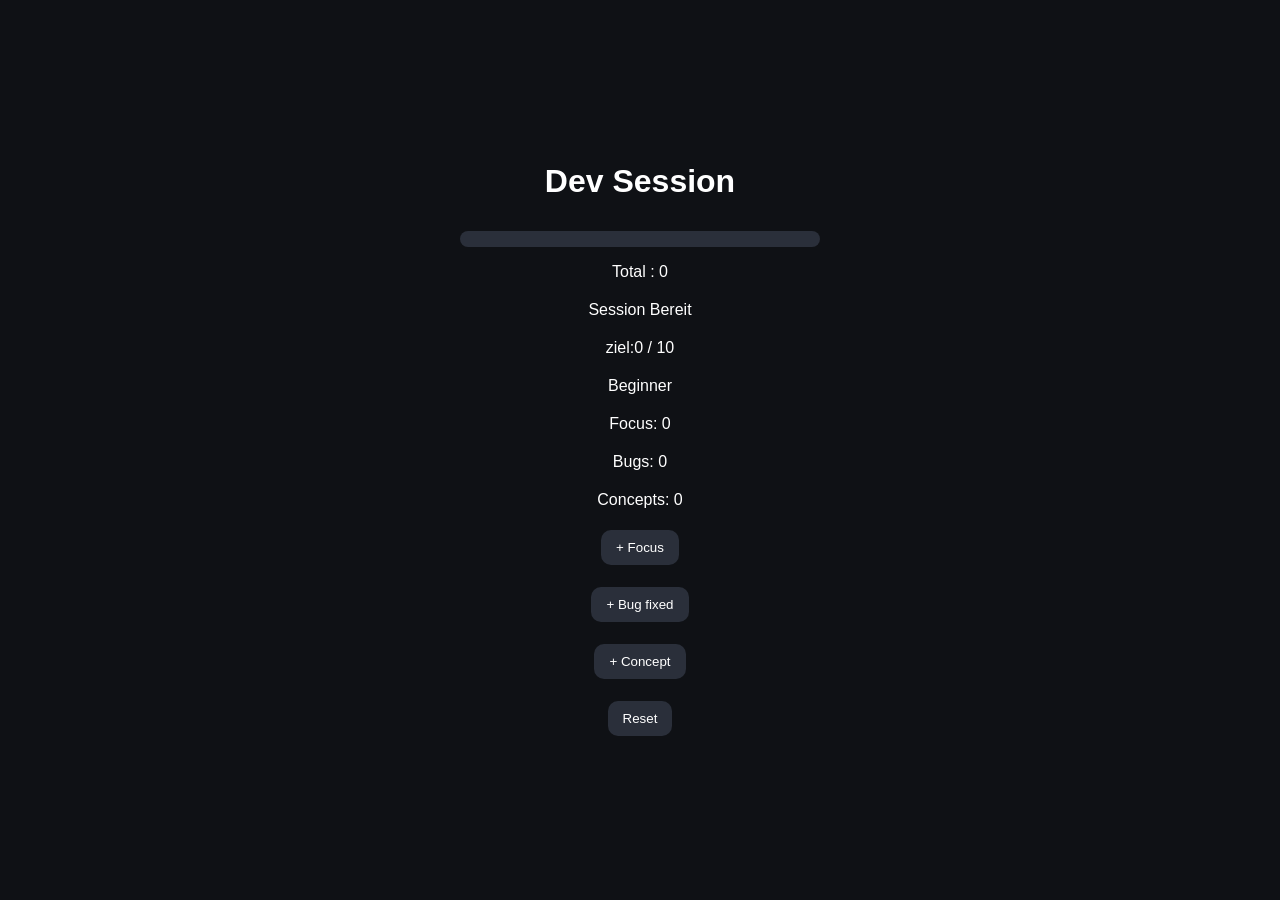
==== html/index.html @ 718a03f3 "Initial JavaScript learning projects" ====
<!DOCTYPE html>
<html lang="de">
<head>
    <meta charset="UTF-8">
    <meta name="viewport" content="width=device-width, initial-scale=1.0">
    <link rel="stylesheet" href="/css/base.css">
    <title>Dashboard</title>
</head>
<body>
    <h1>Dev Session</h1>

    <div id="progressBox">
  <div id="progressBar"></div>
</div>

    <p id="totalView">Total: 0</p>
<p id="statusView">Status: Session bereit</p>

<p id="goalView">Ziel: 0 / 10</p>
<p id="levelView">level: Beginner</p>
<p id="focusView">Focus: 0</p>
<p id="bugView">Bugs: 0</p>
<p id="conceptView">Concepts: 0</p>

<button id="focusBtn">+ Focus</button>
<button id="bugBtn">+ Bug fixed</button>
<button id="conceptBtn">+ Concept</button>
<button id="resetBtn">Reset</button>

<script src="/js/main.js"></script>
</body>
</html>
---- css/base.css ----
body {
  background: #0f1115;
  color: white;
  font-family: Arial, sans-serif;

  display: flex;
  justify-content: center;
  align-items: center;
  flex-direction: column;
  gap: 12px;
  height: 100vh;
  margin: 0;
}

#progressBox {
  margin-top: 15px;
  width: 360px;
  max-width: 90vw;
  height: 16px;
  background: #2a2f3a;
  border-radius: 10px;
  overflow: hidden;
}

#progressBar {
  width: 0%;
  height: 100%;
  border-radius: 10px;
  background: limegreen;
  transition: 0.3s;
}

h1, h2, p {
  margin: 4px 0;
}

.container {
  background: #1a1d23;
  padding: 30px;
  border-radius: 15px;
  width: 300px;
  text-align: center;

  box-shadow: 0 0 30px rgba(0,0,0,0.5);
}

button {
  background: #2a2f3a;
  color: white;
  border: none;
  padding: 10px 15px;
  margin: 5px;
  border-radius: 10px;
  cursor: pointer;

  transition: 0.2s;
}

button:hover {
  background: #3a4150;
}
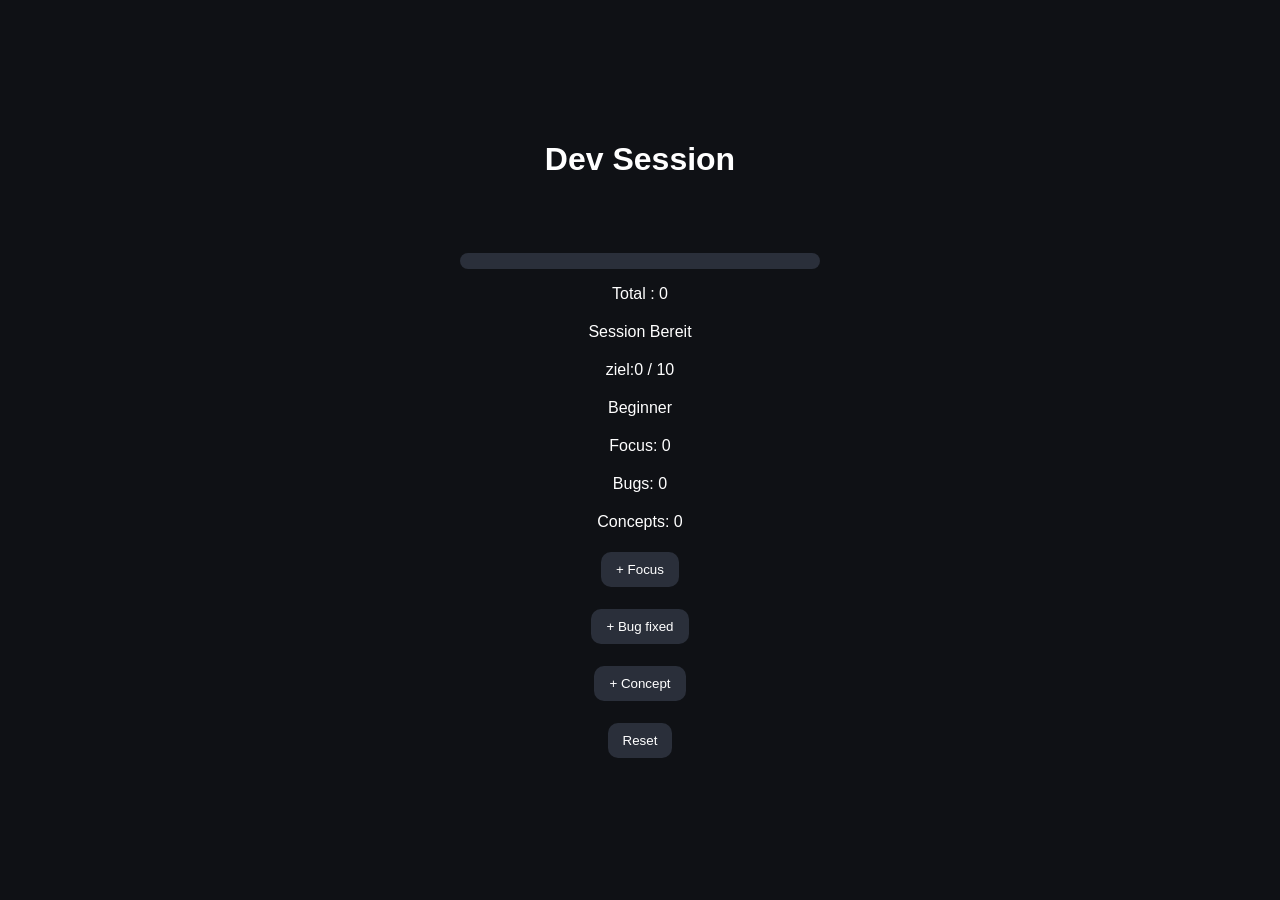
==== commit dcecda56: "add History tracking Feature" ====
--- a/html/index.html
+++ b/html/index.html
@@ -9,6 +9,7 @@
 <body>
     <h1>Dev Session</h1>
 
+    <ul id="historyList"></ul>
     <div id="progressBox">
   <div id="progressBar"></div>
 </div>
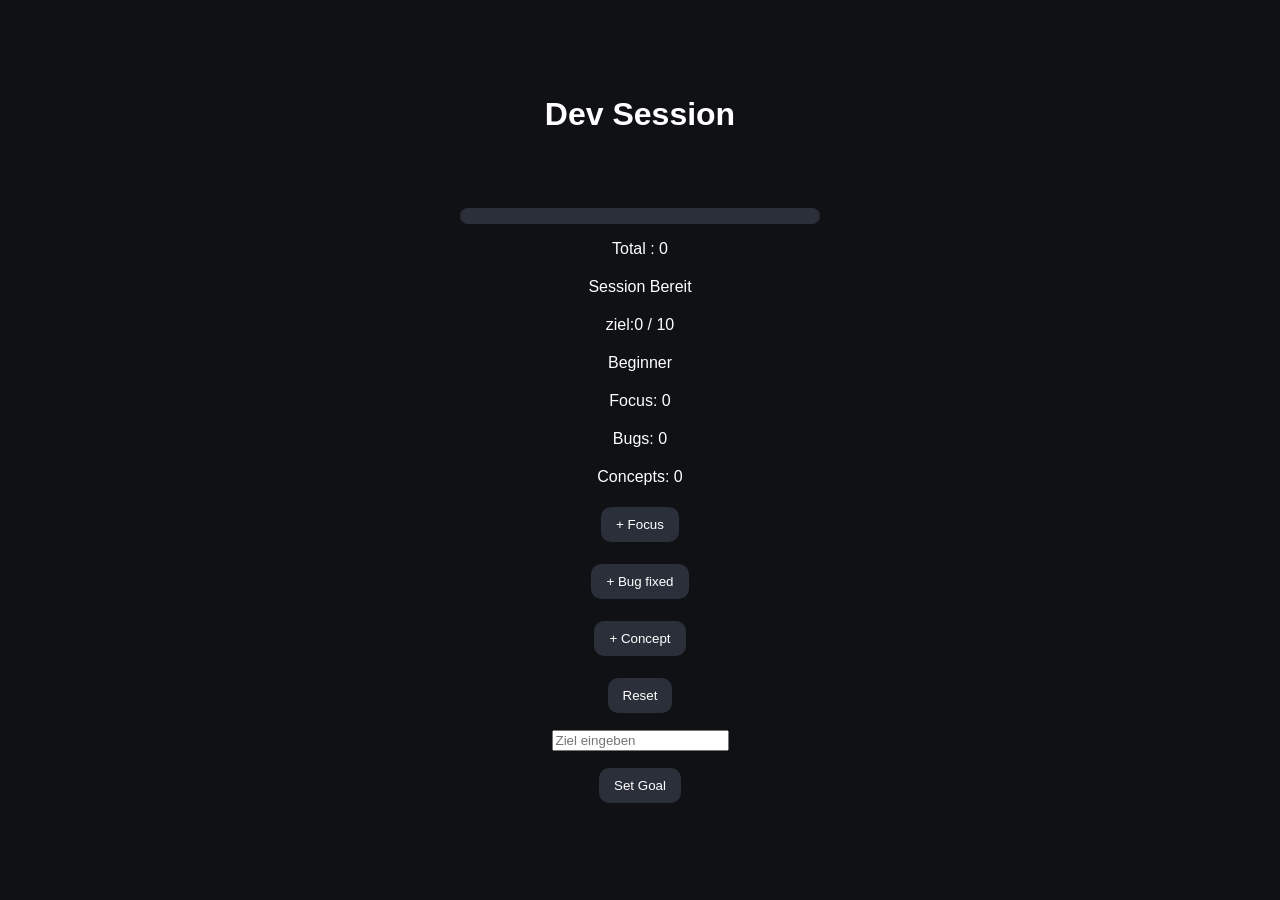
==== commit f6b23aad: "add LocalStorage and costum Goal feature" ====
--- a/html/index.html
+++ b/html/index.html
@@ -27,6 +27,8 @@
 <button id="bugBtn">+ Bug fixed</button>
 <button id="conceptBtn">+ Concept</button>
 <button id="resetBtn">Reset</button>
+<input id="goalInput" type="number" placeholder="Ziel eingeben">
+<button id="setGoalBtn">Set Goal</button>
 
 <script src="/js/main.js"></script>
 </body>
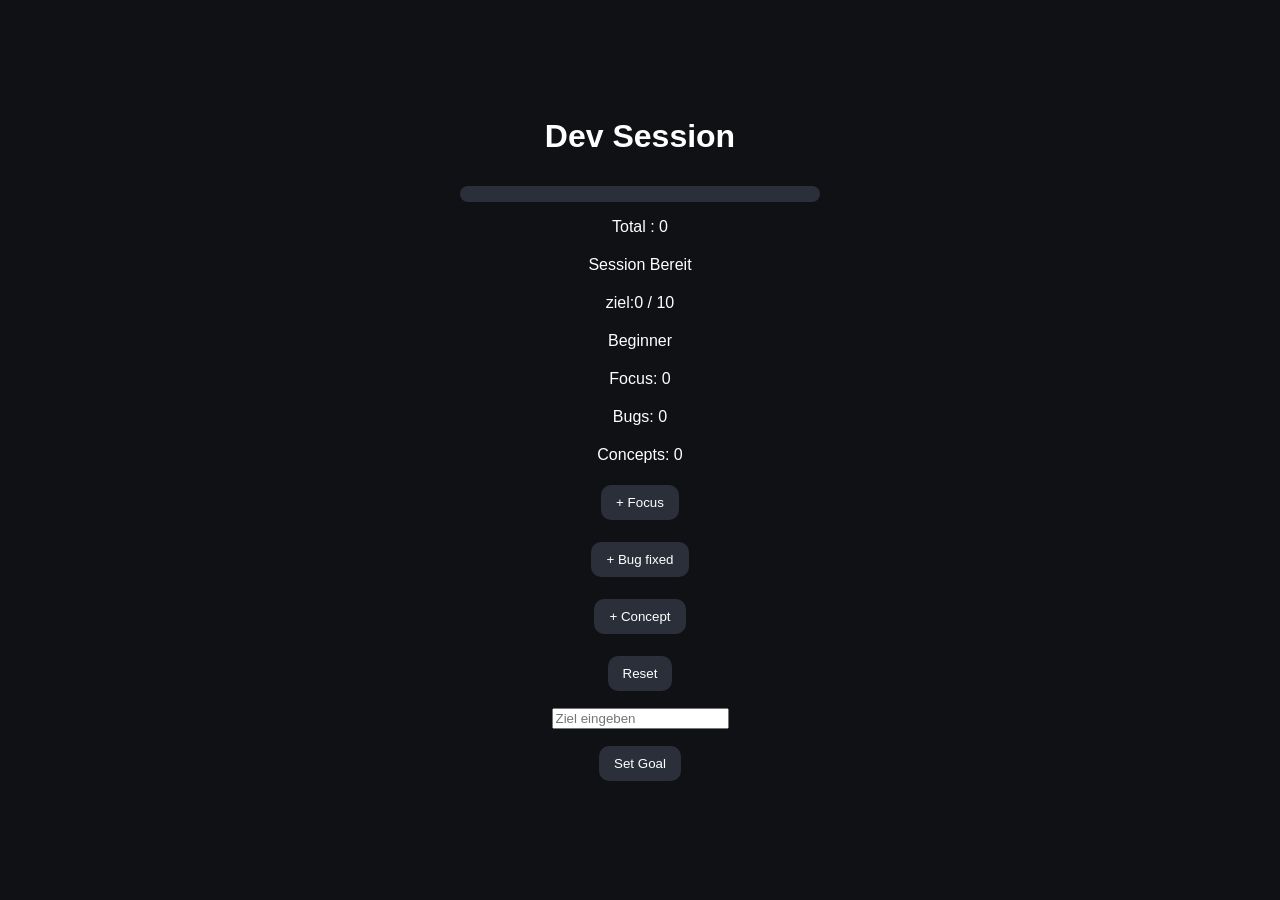
==== commit 1b96a806: "fixed interactionViewBug #3" ====
--- a/html/index.html
+++ b/html/index.html
@@ -9,7 +9,7 @@
 <body>
     <h1>Dev Session</h1>
 
-    <ul id="historyList"></ul>
+    
     <div id="progressBox">
   <div id="progressBar"></div>
 </div>
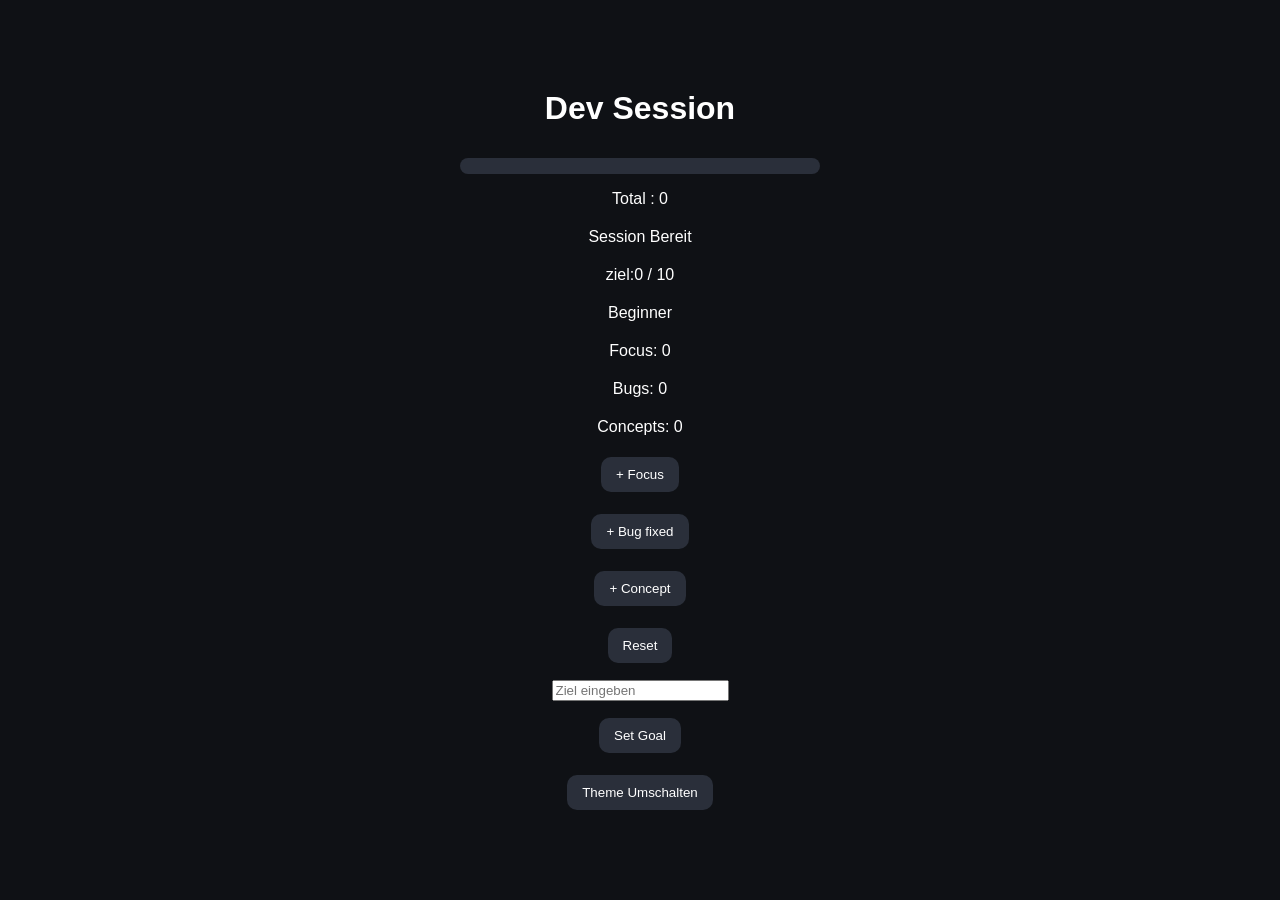
==== commit 2fb6dd8d: "dark/light theme toggle added closes #2" ====
--- a/html/index.html
+++ b/html/index.html
@@ -29,6 +29,7 @@
 <button id="resetBtn">Reset</button>
 <input id="goalInput" type="number" placeholder="Ziel eingeben">
 <button id="setGoalBtn">Set Goal</button>
+<button id="toggleTheme">Theme Umschalten</button>
 
 <script src="/js/main.js"></script>
 </body>
--- a/css/base.css
+++ b/css/base.css
@@ -59,3 +59,8 @@
 button:hover {
   background: #3a4150;
 }
+
+body.light {
+  background: white;
+  color: black;
+}
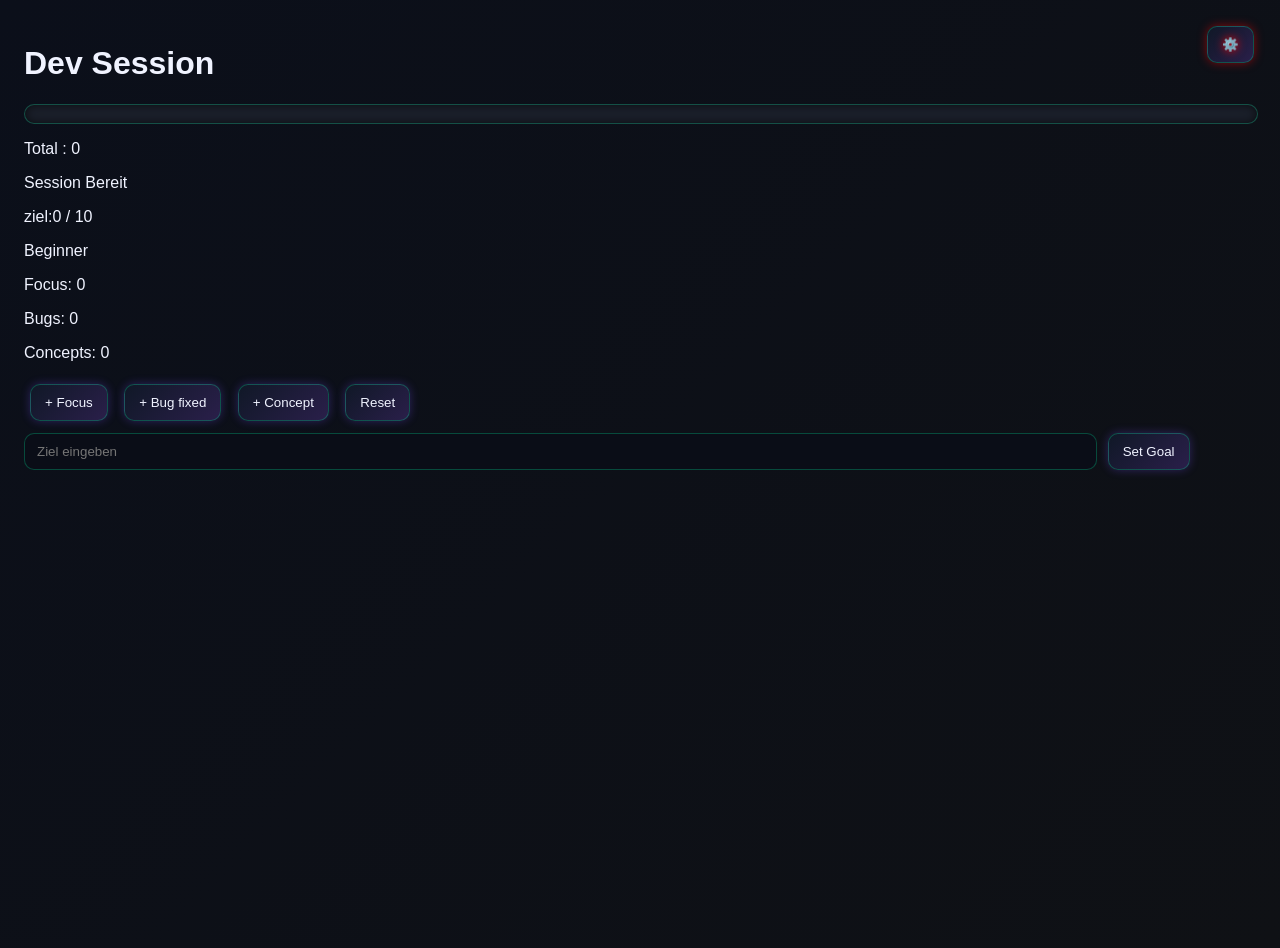
==== commit edc35d1e: "Added a settings panel where users can choose der theme and a glow on/off toggle" ====
--- a/html/index.html
+++ b/html/index.html
@@ -8,6 +8,15 @@
 </head>
 <body>
     <h1>Dev Session</h1>
+
+    <button id="settingsBtn">⚙️</button>
+    <div id="settingsPanel" class="hidden">
+        <p>Settings</p>
+
+        <button id="lightBtn">Light Mode</button>
+        <button id="darkBtn">Dark Mode</button>
+        <button id="glowBtn">Glow an/aus</button>
+    </div>
 
     
     <div id="progressBox">
@@ -29,7 +38,6 @@
 <button id="resetBtn">Reset</button>
 <input id="goalInput" type="number" placeholder="Ziel eingeben">
 <button id="setGoalBtn">Set Goal</button>
-<button id="toggleTheme">Theme Umschalten</button>
 
 <script src="/js/main.js"></script>
 </body>
--- a/css/base.css
+++ b/css/base.css
@@ -1,66 +1,125 @@
 body {
-  background: #0f1115;
-  color: white;
+  min-height: 100vh;
+  margin: 0;
+  padding: 24px;
+  background: linear-gradient(135deg, #0b0f1a, #0f1115);
+  color: #f0f3ff;
   font-family: Arial, sans-serif;
+}
 
-  display: flex;
-  justify-content: center;
-  align-items: center;
-  flex-direction: column;
-  gap: 12px;
-  height: 100vh;
-  margin: 0;
+.container {
+  width: 340px;
+  max-width: 90vw;
+  margin: 40px auto;
+  padding: 24px;
+  text-align: center;
+  border-radius: 18px;
+  background: rgba(20, 24, 35, 0.9);
+  border: 1px solid rgba(120, 80, 255, 0.2);
+  box-shadow:
+    0 0 25px rgba(120, 80, 255, 0.3),
+    0 0 10px rgba(0, 255, 170, 0.1);
 }
 
 #progressBox {
-  margin-top: 15px;
-  width: 360px;
-  max-width: 90vw;
-  height: 16px;
-  background: #2a2f3a;
-  border-radius: 10px;
+  width: 100%;
+  height: 18px;
+  margin: 16px 0;
+  border-radius: 999px;
   overflow: hidden;
+  background: #1a1f2a;
+  border: 1px solid rgba(0, 255, 170, 0.22);
+  box-shadow: inset 0 0 10px rgba(0, 0, 0, 0.6);
 }
 
 #progressBar {
   width: 0%;
   height: 100%;
-  border-radius: 10px;
-  background: limegreen;
-  transition: 0.3s;
+  border-radius: 999px;
+  background: linear-gradient(90deg, #00c6ff, #7f00ff, #00ffae);
+  box-shadow:
+    0 0 10px rgba(0, 198, 255, 0.7),
+    0 0 15px rgba(0, 255, 170, 0.4);
+  transition: width 0.3s ease;
 }
 
-h1, h2, p {
-  margin: 4px 0;
-}
-
-.container {
-  background: #1a1d23;
-  padding: 30px;
-  border-radius: 15px;
-  width: 300px;
-  text-align: center;
-
-  box-shadow: 0 0 30px rgba(0,0,0,0.5);
+input {
+  width: 85%;
+  padding: 10px 12px;
+  margin: 6px 0;
+  border: 1px solid rgba(0, 255, 170, 0.25);
+  border-radius: 10px;
+  outline: none;
+  background: rgba(10, 14, 24, 0.9);
+  color: #f0f3ff;
 }
 
 button {
-  background: #2a2f3a;
-  color: white;
-  border: none;
-  padding: 10px 15px;
-  margin: 5px;
+  padding: 10px 14px;
+  margin: 6px;
+  border: 1px solid rgba(0, 255, 170, 0.25);
   border-radius: 10px;
   cursor: pointer;
-
-  transition: 0.2s;
+  color: #f0f3ff;
+  background: linear-gradient(135deg, #101827, #2a1f4a);
+  box-shadow: 0 0 10px rgba(120, 80, 255, 0.3);
 }
 
 button:hover {
-  background: #3a4150;
+  box-shadow:
+    0 0 15px rgba(120, 80, 255, 0.6),
+    0 0 10px rgba(0, 255, 170, 0.3);
+}
+
+button:disabled {
+  opacity: 0.45;
+  cursor: not-allowed;
+  box-shadow: none;
+}
+
+body.no-glow * {
+  box-shadow: none !important;
+  text-shadow: none !important;
 }
 
 body.light {
+  color: black;
   background: white;
+}
+
+body.light .container {
+  background: rgba(255, 255, 255, 0.9);
+}
+
+body.light input,
+body.light button {
   color: black;
+  background: white;
+}
+
+#settingsBtn {
+  box-shadow: 0 0 10px rgba(255, 0, 0, 0.5);
+  position: fixed;
+  top: 20px;
+  right: 20px;
+  color: red;
+  text-shadow: 0 0 10px red;
+}
+
+settingsBtn:hover {
+  box-shadow: 0 0 20px rgba(255, 0, 0, 0.9);
+}
+
+#settingsPanel {
+  position: fixed;
+  top: 70px;
+  right: 20px;
+
+  background: #1a1f2a;
+  padding: 15px;
+  border-radius: 10px;
+}
+
+.hidden {
+  display: none;
 }
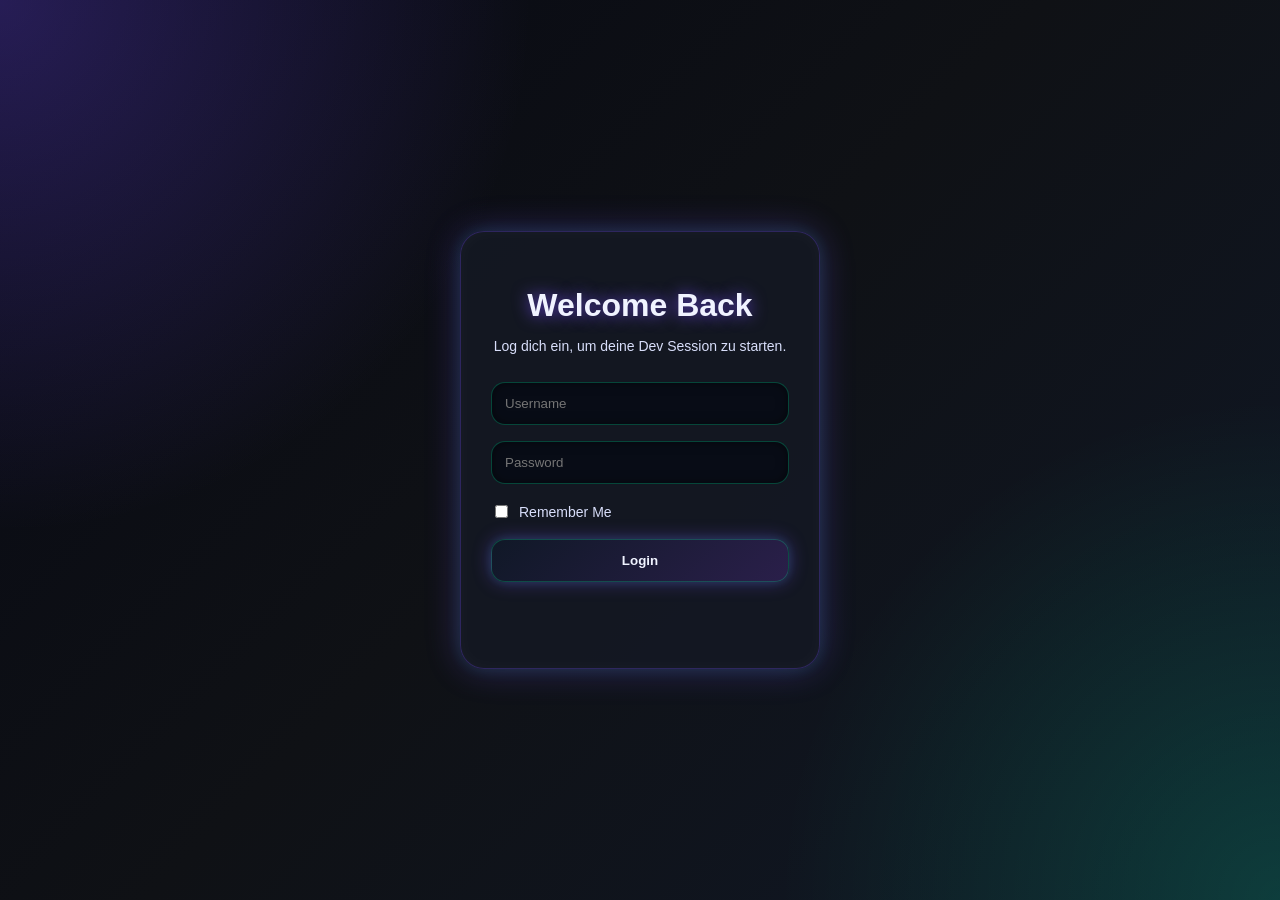
==== commit 2c8c94e3: "Implement auth system: protect dashboard and add logOut closes #12" ====
--- a/html/index.html
+++ b/html/index.html
@@ -12,6 +12,8 @@
     <button id="settingsBtn">⚙️</button>
     <div id="settingsPanel" class="hidden">
         <p>Settings</p>
+
+        <button id="logOutBtn">LogOut</button>
 
         <button id="lightBtn">Light Mode</button>
         <button id="darkBtn">Dark Mode</button>
--- a/css/base.css
+++ b/css/base.css
@@ -122,4 +122,22 @@
 
 .hidden {
   display: none;
+}
+
+#logoutBtn {
+  position: fixed;
+  top: 18px;
+  left: 18px;
+  padding: 10px 14px;
+  border-radius: 12px;
+  border: 1px solid rgba(255, 70, 70, 0.35);
+  background: linear-gradient(135deg, #2a1010, #3a1325);
+  color: #f0f3ff;
+  box-shadow: 0 0 14px rgba(255, 70, 70, 0.35);
+}
+
+#logoutBtn:hover {
+  box-shadow:
+    0 0 20px rgba(255, 70, 70, 0.65),
+    0 0 10px rgba(120, 80, 255, 0.25);
 }
